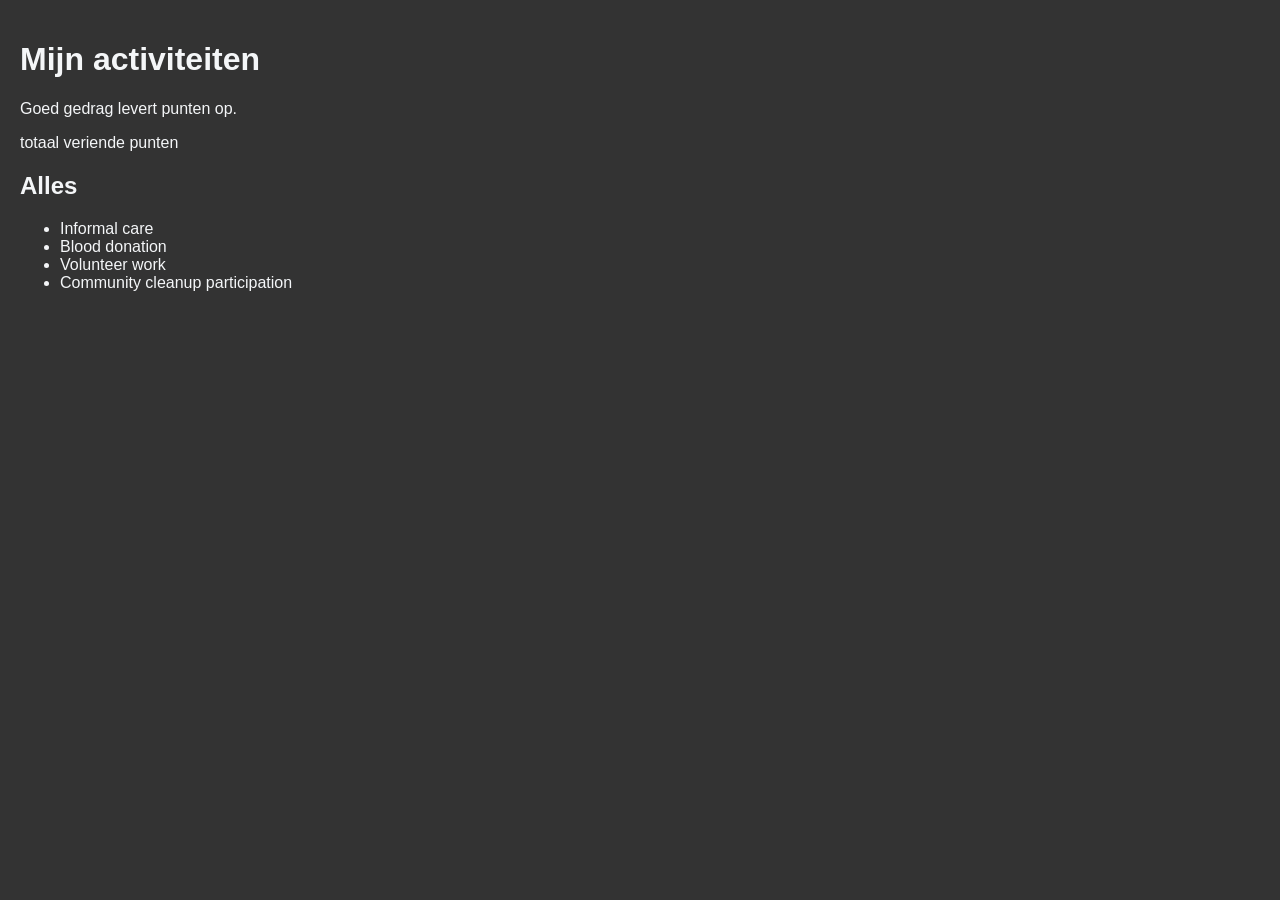
==== frontend/activity.html @ 8822c64b "activity html & css test/online zetten" ====
<!DOCTYPE html>
<html lang="en">

<head>
    <meta charset="UTF-8">
    <title>Activity</title>
    <link rel="stylesheet" href="css/activity.css">
</head>

<body>
<header>
    <h1>Mijn activiteiten</h1>
    <p>Goed gedrag levert punten op.</p>
</header>

<main>
    <section>
        <p>totaal veriende punten</p>
    </section>

    <section>
        <h2>Alles</h2>
    </section>

    <section>
        <ul>
            <li>Informal care</li>
            <li>Blood donation</li>
            <li>Volunteer work</li>
            <li>Community cleanup participation</li>
        </ul>
    </section>
</main>

<footer>

</footer>

</body>

</html>
---- frontend/css/activity.css ----
body {
    box-sizing: border-box;
    font-family: Arial, sans-serif;
    background-color: #333;
    color: #f4f6f8;
    margin: 0;
    padding: 20px;
}
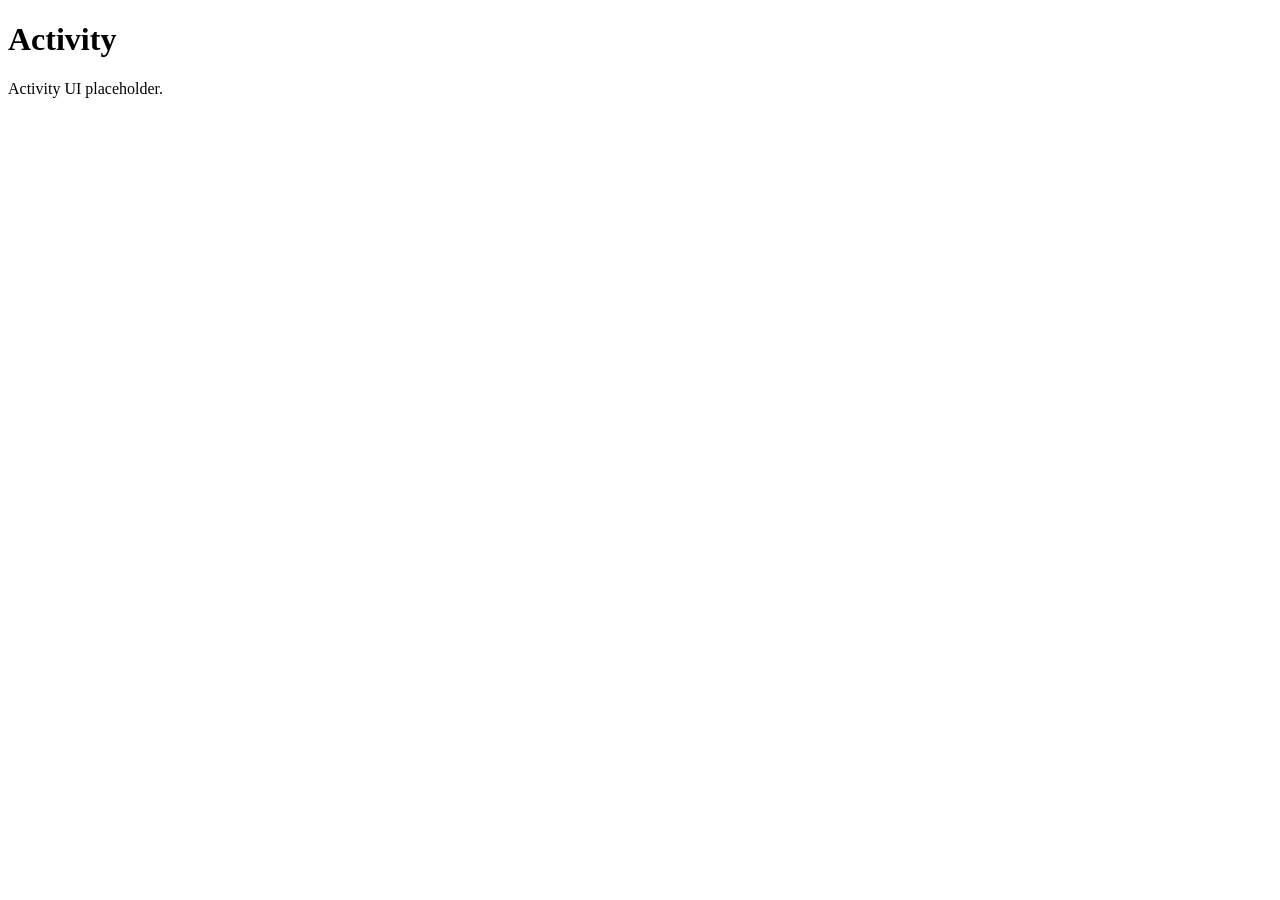
==== commit 2828e4e7: "feat(frontend): add task activity foundation and structure Add the frontend placeholders and client " ====
--- a/frontend/activity.html
+++ b/frontend/activity.html
@@ -1,41 +1,20 @@
-<!DOCTYPE html>
+<!doctype html>
 <html lang="en">
-
 <head>
     <meta charset="UTF-8">
+    <meta name="viewport" content="width=device-width, initial-scale=1">
     <title>Activity</title>
-    <link rel="stylesheet" href="css/activity.css">
 </head>
-
 <body>
-<header>
-    <h1>Mijn activiteiten</h1>
-    <p>Goed gedrag levert punten op.</p>
-</header>
-
-<main>
-    <section>
-        <p>totaal veriende punten</p>
-    </section>
-
-    <section>
-        <h2>Alles</h2>
-    </section>
-
-    <section>
-        <ul>
-            <li>Informal care</li>
-            <li>Blood donation</li>
-            <li>Volunteer work</li>
-            <li>Community cleanup participation</li>
-        </ul>
-    </section>
-</main>
-
-<footer>
-
-</footer>
-
+    <main>
+        <h1>Activity</h1>
+        <p>Activity UI placeholder.</p>
+        <!--
+        TODO [ACTIVITY]: Use activityApi.list() / GET /api/activity for the authenticated active user.
+        Render loading, empty, and error states, the point transaction history, and calculated balance.
+        Balance comes from SUM(point_transactions.amount), not a mutable frontend value.
+        -->
+    </main>
+    <script type="module" src="./js/pages/activity.js"></script>
 </body>
-
-</html>+</html>
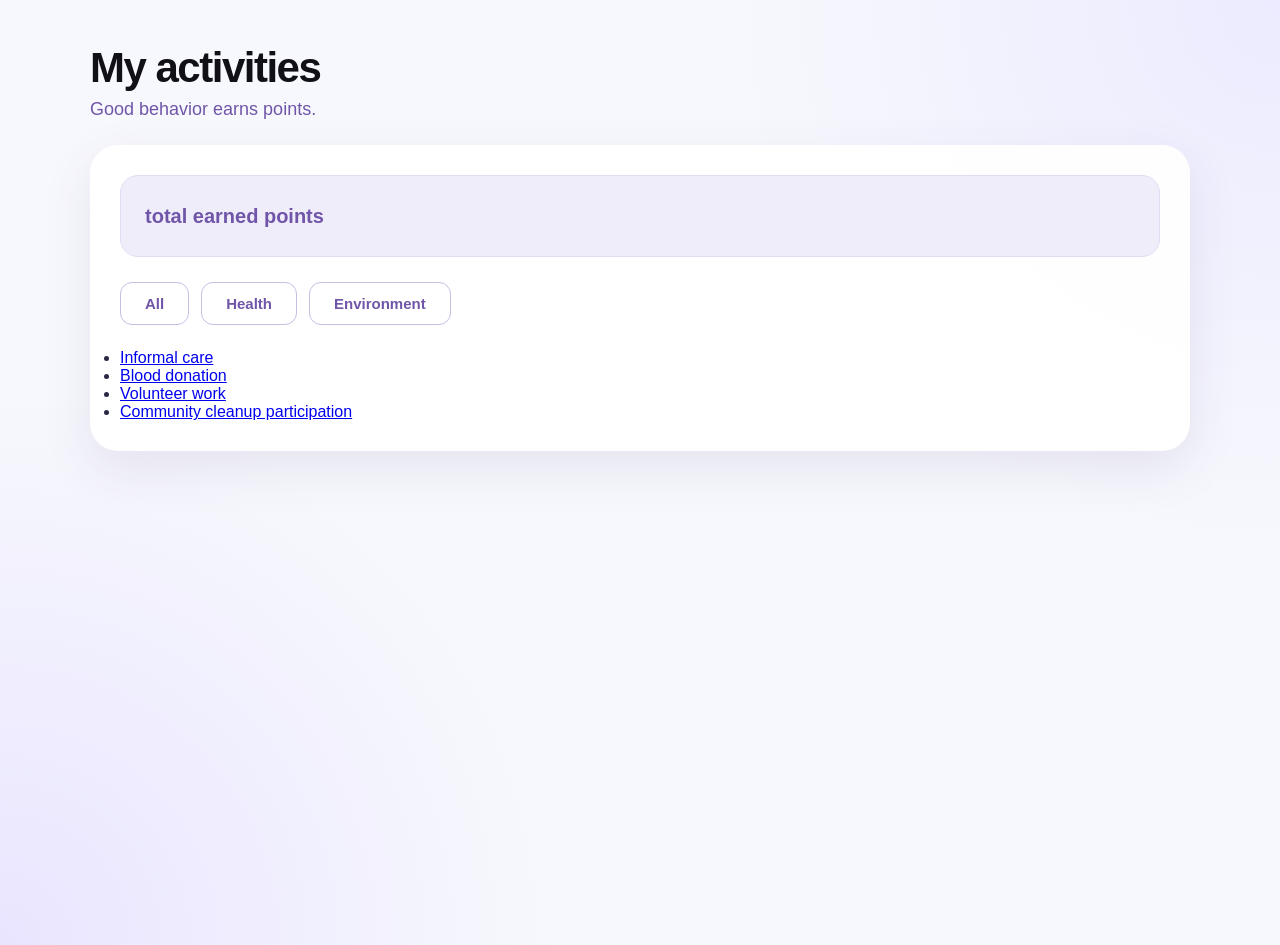
==== commit 5b9e218b: "wat aanpassingen en css bestand erbij gevoegd" ====
--- a/frontend/activity.html
+++ b/frontend/activity.html
@@ -1,20 +1,44 @@
-<!doctype html>
+<!DOCTYPE html>
 <html lang="en">
+
 <head>
     <meta charset="UTF-8">
-    <meta name="viewport" content="width=device-width, initial-scale=1">
     <title>Activity</title>
+    <link rel="stylesheet" href="css/activity.css">
 </head>
+
 <body>
-    <main>
-        <h1>Activity</h1>
-        <p>Activity UI placeholder.</p>
-        <!--
-        TODO [ACTIVITY]: Use activityApi.list() / GET /api/activity for the authenticated active user.
-        Render loading, empty, and error states, the point transaction history, and calculated balance.
-        Balance comes from SUM(point_transactions.amount), not a mutable frontend value.
-        -->
-    </main>
-    <script type="module" src="./js/pages/activity.js"></script>
+<header>
+    <h1>My activities</h1>
+    <p>Good behavior earns points.</p>
+</header>
+
+<main>
+    <section class="points">
+        <p>total earned points</p>
+    </section>
+
+    <section class="categories">
+        <button type="button" class="filter-btn">All</button>
+        <button type="button" class="filter-btn">Health</button>
+        <button type="button" class="filter-btn">Environment</button>
+    </section>
+
+    <section>
+        <ul>
+            <li><a href="detail.html">Informal care</a></li>
+            <li><a href="detail.html">Blood donation</a></li>
+            <li><a href="detail.html">Volunteer work</a></li>
+            <li><a href="detail.html">Community cleanup participation</a></li>
+        </ul>
+    </section>
+
+</main>
+
+<footer>
+
+</footer>
+
 </body>
-</html>
+
+</html>
--- a/frontend/css/activity.css
+++ b/frontend/css/activity.css
@@ -0,0 +1,212 @@
+* {
+    box-sizing: border-box;
+    margin: 0;
+    padding: 0;
+}
+
+:root {
+    --purple: #7055a8;
+    --purple-light: #f0edfb;
+    --purple-border: #c8bde3;
+    --text: #292844;
+    --muted: #77749a;
+    --background: #f7f8fd;
+    --white: #ffffff;
+}
+
+body {
+    min-height: 100vh;
+    font-family: Arial, Helvetica, sans-serif;
+    color: var(--text);
+    background: radial-gradient(circle at 0% 100%, #e9e5ff 0, transparent 35%),
+    radial-gradient(circle at 100% 0%, #ecebff 0, transparent 35%),
+    var(--background);
+}
+
+/* Header */
+
+header {
+    width: min(1100px, calc(100% - 40px));
+    margin: 45px auto 25px;
+}
+
+header h1 {
+    font-size: 42px;
+    line-height: 1.1;
+    font-weight: 800;
+    color: #111018;
+    letter-spacing: -1.5px;
+}
+
+header p {
+    margin-top: 8px;
+    color: var(--purple);
+    font-size: 18px;
+    font-weight: 500;
+}
+
+/* Main card */
+
+main {
+    width: min(1100px, calc(100% - 40px));
+    margin: 0 auto 50px;
+    background: rgba(255, 255, 255, 0.96);
+    border-radius: 28px;
+    padding: 30px;
+    box-shadow: 0 18px 50px rgba(74, 58, 120, 0.10);
+}
+
+/* Points */
+
+.points {
+    display: flex;
+    align-items: center;
+    min-height: 82px;
+    padding: 0 24px;
+    margin-bottom: 25px;
+    border-radius: 18px;
+    background: var(--purple-light);
+    border: 1px solid #e2dcf2;
+}
+
+.points p {
+    color: var(--purple);
+    font-size: 20px;
+    font-weight: 700;
+}
+
+/* Category buttons */
+
+.categories {
+    display: flex;
+    gap: 12px;
+    margin-bottom: 24px;
+    flex-wrap: wrap;
+}
+
+.filter-btn {
+    appearance: none;
+    border: 1.5px solid var(--purple-border);
+    background: var(--white);
+    color: var(--purple);
+    padding: 12px 24px;
+    border-radius: 12px;
+    font-size: 15px;
+    font-weight: 700;
+    cursor: pointer;
+    transition: 0.2s ease;
+}
+
+.filter-btn:hover {
+    background: var(--purple-light);
+    transform: translateY(-1px);
+}
+
+.filter-btn.active {
+    background: var(--purple);
+    border-color: var(--purple);
+    color: white;
+    box-shadow: 0 5px 14px rgba(112, 85, 168, 0.22);
+}
+
+/* Table */
+
+table {
+    width: 100%;
+    border-collapse: separate;
+    border-spacing: 0;
+    overflow: hidden;
+    border: 1px solid #e5e1ef;
+    border-radius: 18px;
+    background: white;
+}
+
+thead th {
+    padding: 18px 20px;
+    text-align: left;
+    background: #f4f1fb;
+    color: var(--purple);
+    font-size: 14px;
+    text-transform: uppercase;
+    letter-spacing: 0.5px;
+}
+
+tbody td {
+    padding: 18px 20px;
+    border-top: 1px solid #eeeaf5;
+    font-size: 16px;
+}
+
+tbody tr {
+    transition: background 0.2s ease;
+}
+
+tbody tr:hover {
+    background: #faf8ff;
+}
+
+tbody td:first-child {
+    width: 80px;
+    color: var(--muted);
+    font-weight: 600;
+}
+
+tbody td:last-child {
+    color: var(--purple);
+    font-weight: 800;
+}
+
+/* Rounded table corners */
+
+thead th:first-child {
+    border-top-left-radius: 18px;
+}
+
+thead th:last-child {
+    border-top-right-radius: 18px;
+}
+
+/* Responsive */
+
+@media (max-width: 700px) {
+    header {
+        margin-top: 25px;
+    }
+
+    header h1 {
+        font-size: 32px;
+    }
+
+    main {
+        width: calc(100% - 24px);
+        padding: 18px;
+        border-radius: 22px;
+    }
+
+    .points {
+        padding: 18px;
+    }
+
+    .points p {
+        font-size: 17px;
+    }
+
+    .categories {
+        gap: 8px;
+    }
+
+    .filter-btn {
+        padding: 10px 16px;
+    }
+
+    table {
+        display: block;
+        overflow-x: auto;
+        white-space: nowrap;
+    }
+
+    thead th,
+    tbody td {
+        padding: 14px 16px;
+    }
+}
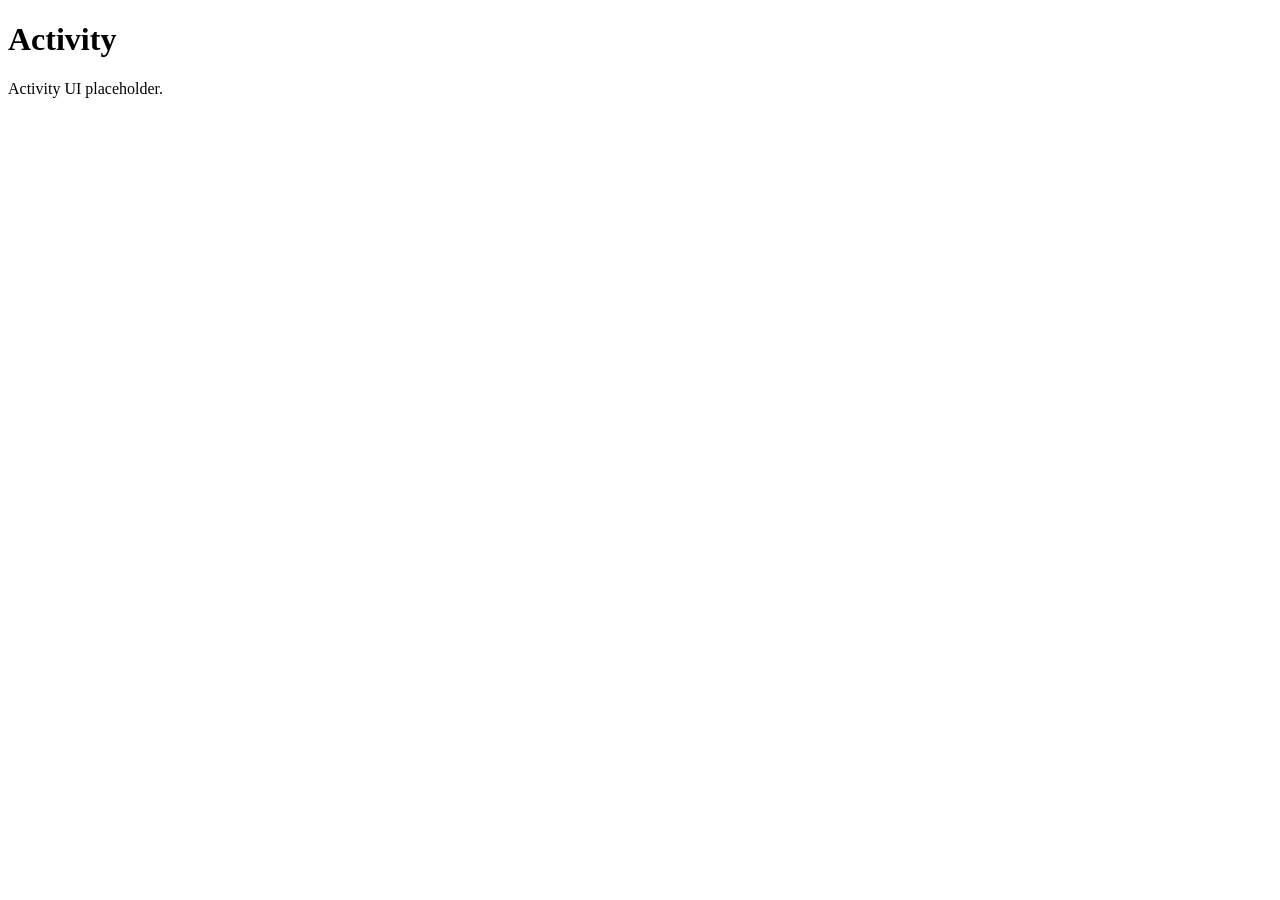
==== commit 5f6c67d5: "hopefully finished the store page, just needs to be merged into everything" ====
--- a/frontend/activity.html
+++ b/frontend/activity.html
@@ -1,44 +1,20 @@
-<!DOCTYPE html>
+<!doctype html>
 <html lang="en">
-
 <head>
     <meta charset="UTF-8">
+    <meta name="viewport" content="width=device-width, initial-scale=1">
     <title>Activity</title>
-    <link rel="stylesheet" href="css/activity.css">
 </head>
-
 <body>
-<header>
-    <h1>My activities</h1>
-    <p>Good behavior earns points.</p>
-</header>
-
-<main>
-    <section class="points">
-        <p>total earned points</p>
-    </section>
-
-    <section class="categories">
-        <button type="button" class="filter-btn">All</button>
-        <button type="button" class="filter-btn">Health</button>
-        <button type="button" class="filter-btn">Environment</button>
-    </section>
-
-    <section>
-        <ul>
-            <li><a href="detail.html">Informal care</a></li>
-            <li><a href="detail.html">Blood donation</a></li>
-            <li><a href="detail.html">Volunteer work</a></li>
-            <li><a href="detail.html">Community cleanup participation</a></li>
-        </ul>
-    </section>
-
-</main>
-
-<footer>
-
-</footer>
-
+    <main>
+        <h1>Activity</h1>
+        <p>Activity UI placeholder.</p>
+        <!--
+        TODO [ACTIVITY]: Use activityApi.list() / GET /api/activity for the authenticated active user.
+        Render loading, empty, and error states, the point transaction history, and calculated balance.
+        Balance comes from SUM(point_transactions.amount), not a mutable frontend value.
+        -->
+    </main>
+    <script type="module" src="./js/pages/activity.js"></script>
 </body>
-
-</html>+</html>
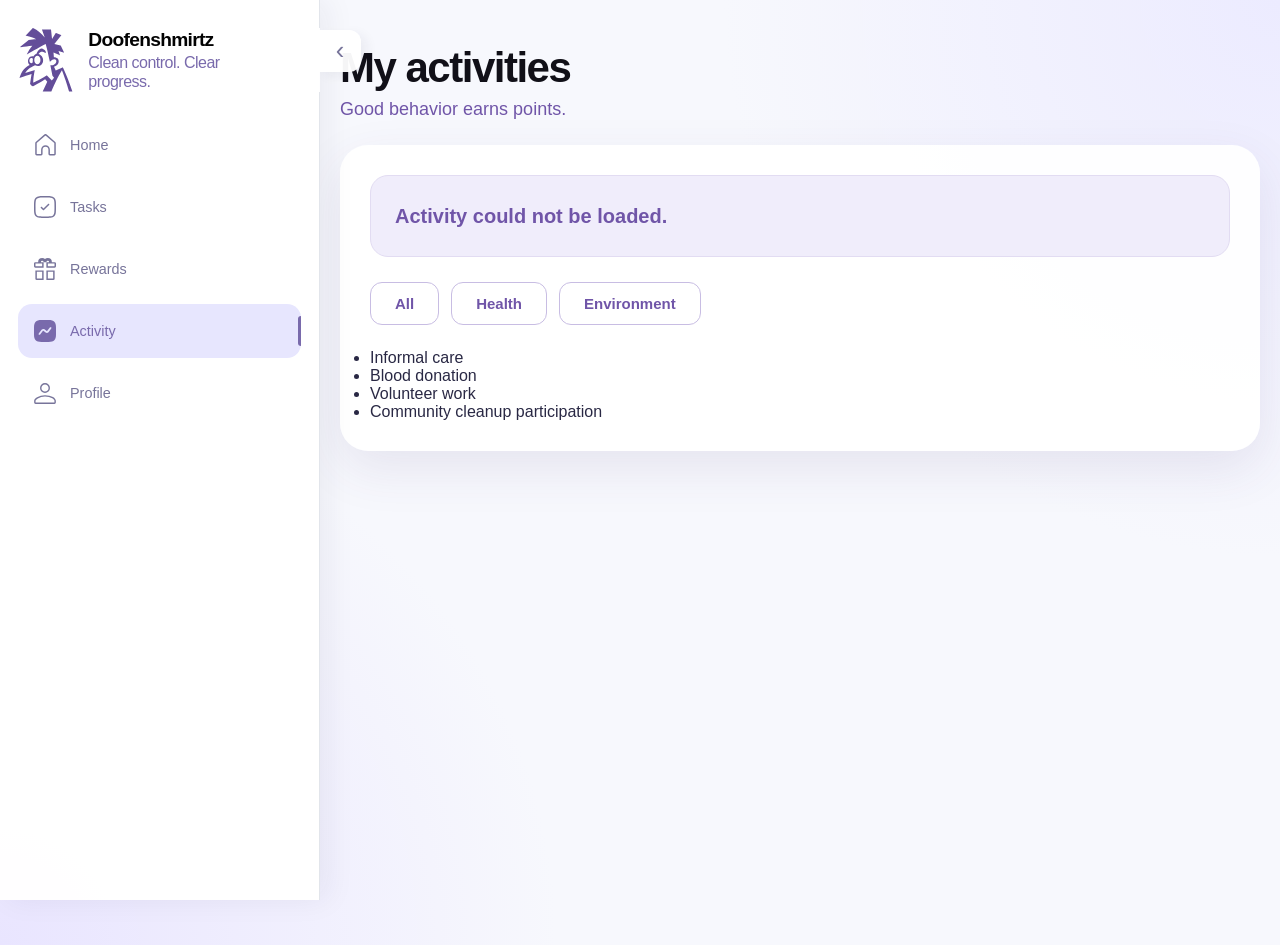
==== commit 91c36222: "feat: integrate task lifecycle and verification flows - integrate task creation, moderation and comp" ====
--- a/frontend/activity.html
+++ b/frontend/activity.html
@@ -1,20 +1,86 @@
-<!doctype html>
+<!--
+    --- Team integration: Activity ---
+    Original feature author: Efe
+    Source branch: feat-activity
+    Original implementation preserved.
+    Integration by Toon van Berkel: connected Activity to the current application structure.
+-->
+<!DOCTYPE html>
 <html lang="en">
+
 <head>
     <meta charset="UTF-8">
-    <meta name="viewport" content="width=device-width, initial-scale=1">
+    <meta name="viewport" content="width=device-width, initial-scale=1.0">
     <title>Activity</title>
+    <link rel="stylesheet" href="./css/base/common.css">
+    <link rel="stylesheet" href="./css/base/colors.css">
+    <link rel="stylesheet" href="./css/base/font.css">
+    <link rel="stylesheet" href="./css/base/icon.css">
+    <link rel="stylesheet" href="./css/base/brand.css">
+    <link rel="stylesheet" href="./css/components/nav.css">
+    <link rel="stylesheet" href="css/activity.css">
 </head>
-<body>
-    <main>
-        <h1>Activity</h1>
-        <p>Activity UI placeholder.</p>
-        <!--
-        TODO [ACTIVITY]: Use activityApi.list() / GET /api/activity for the authenticated active user.
+
+<body class="is-loading">
+<div class="page-loader" role="status" aria-label="Page loading">
+    <img class="page-loader__logo" src="./assets/favicon.svg" alt="">
+</div>
+<a href="./index.html" class="brand">
+    <img class="brand-icon" src="./assets/favicon.svg" alt="">
+    <span class="brand__title-container">
+        <span class="brand__title-bold">Doofenshmirtz</span>
+        <span class="brand__title-description">Clean control. Clear progress.</span>
+    </span>
+</a>
+<header>
+    <h1>My activities</h1>
+    <p>Good behavior earns points.</p>
+</header>
+
+<main>
+    <section class="points">
+        <p>total earned points</p>
+    </section>
+
+    <section class="categories">
+        <button type="button" class="filter-btn">All</button>
+        <button type="button" class="filter-btn">Health</button>
+        <button type="button" class="filter-btn">Environment</button>
+    </section>
+
+    <section>
+        <ul>
+            <li>Informal care</li>
+            <li>Blood donation</li>
+            <li>Volunteer work</li>
+            <li>Community cleanup participation</li>
+        </ul>
+    </section>
+
+    <!--
+        Development specification preserved:
+        Activity is loaded from the authenticated user's point transaction ledger.
         Render loading, empty, and error states, the point transaction history, and calculated balance.
         Balance comes from SUM(point_transactions.amount), not a mutable frontend value.
-        -->
-    </main>
-    <script type="module" src="./js/pages/activity.js"></script>
+    -->
+</main>
+
+<footer>
+
+</footer>
+
+<nav>
+    <a href="./index.html"><span class="icon icon-home"></span>Home</a>
+    <a href="./tasks.html"><span class="icon icon-tasks"></span>Tasks</a>
+    <a href="./store.html"><span class="icon icon-present"></span>Rewards</a>
+    <a href="./activity.html" aria-current="page"><span class="icon icon-activity-bg current"></span>Activity</a>
+    <a href="./profile.html"><span class="icon icon-profile"></span>Profile</a>
+</nav>
+
+<script type="module" src="./js/components/loader.js"></script>
+<script type="module" src="./js/components/nav.js"></script>
+<script type="module" src="./js/pages/activity.js"></script>
+
 </body>
+
 </html>
--- a/frontend/css/base/common.css
+++ b/frontend/css/base/common.css
@@ -0,0 +1,63 @@
+* {
+    box-sizing: border-box;
+    padding: 0;
+    margin: 0;
+}
+
+body {
+    min-height: 100svh;
+    overflow-x: hidden;
+    overflow-y: auto;
+    background-color: var(--color-surface);
+    color: var(--color-text-primary);
+}
+
+body.is-loading {
+    overflow: hidden;
+}
+
+.page-loader {
+    position: fixed;
+    z-index: 1000;
+    inset: 0;
+    display: grid;
+    place-items: center;
+    background: var(--color-surface);
+    opacity: 1;
+    visibility: visible;
+    transition: opacity 420ms ease, visibility 420ms ease;
+}
+
+.page-loader__logo {
+    width: clamp(96px, 14vw, 150px);
+    height: auto;
+    animation: loaderPulse 1.25s ease-in-out infinite;
+}
+
+.page-loader.is-hidden {
+    opacity: 0;
+    visibility: hidden;
+    pointer-events: none;
+}
+
+@keyframes loaderPulse {
+    0%, 100% {
+        opacity: 0.58;
+        transform: scale(0.94);
+    }
+
+    50% {
+        opacity: 1;
+        transform: scale(1);
+    }
+}
+
+@media (prefers-reduced-motion: reduce) {
+    .page-loader__logo {
+        animation: none;
+    }
+
+    .page-loader {
+        transition-duration: 1ms;
+    }
+}
--- a/frontend/css/base/colors.css
+++ b/frontend/css/base/colors.css
@@ -0,0 +1,21 @@
+:root {
+    --sidebar-width: clamp(280px, 24vw, 400px);
+    --sidebar-collapsed-width: 76px;
+    --color-brand-primary: #796AAC;
+    --color-brand-dark: #634D99;
+    --color-brand-light: #E7E6FE;
+    --color-accent-mint: #82F5C6;
+    --color-text-primary: #030303;
+    --color-text-secondary: #50525B;
+    --color-text-muted: #77749A;
+    --color-text-purple: #272844;
+    --color-background: #F8FAFF;
+    --color-surface: #FFFFFF;
+    --color-border: #E2E5EB;
+    --color-border-purple: #B9B2D8;
+    --color-error: #9C0006;
+    --color-error-light: #FFC7CE;
+    --color-error-surface: #FFF4F5;
+    --color-disabled-background: #D9D6E6;
+    --color-disabled-text: #6C6590;
+}
--- a/frontend/css/base/font.css
+++ b/frontend/css/base/font.css
@@ -0,0 +1,17 @@
+@import url('https://fonts.googleapis.com/css2?family=Inter:opsz,wght@14..32,100..900&display=swap');
+
+:root {
+  --font-thin: 100;
+  --font-light: 300;
+  --font-regular: 400;
+  --font-medium: 500;
+  --font-semibold: 600;
+  --font-bold: 700;
+  --font-black: 900;
+}
+
+body {
+  font-family: "Inter", sans-serif;
+  font-optical-sizing: auto;
+  font-weight: var(--font-regular);
+}
--- a/frontend/css/base/icon.css
+++ b/frontend/css/base/icon.css
@@ -0,0 +1,126 @@
+.icon {
+    display: inline-block;
+    flex-shrink: 0;
+
+    background-color: currentColor;
+
+    mask-size: contain;
+    mask-position: center;
+    mask-repeat: no-repeat;
+
+    -webkit-mask-size: contain;
+    -webkit-mask-position: center;
+    -webkit-mask-repeat: no-repeat;
+}
+.icon-home {
+    mask-image: url('../../assets/icons/home.svg');
+    -webkit-mask-image: url('../../assets/icons/home.svg');
+}
+.icon-home-bg {
+    mask-image: url('../../assets/icons/home-bg.svg');
+    -webkit-mask-image: url('../../assets/icons/home-bg.svg');
+}
+
+.icon-tasks {
+    mask-image: url('../../assets/icons/tasks.svg');
+    -webkit-mask-image: url('../../assets/icons/tasks.svg');
+}
+
+.icon-tasks-bg {
+    mask-image: url('../../assets/icons/tasks-bg.svg');
+    -webkit-mask-image: url('../../assets/icons/tasks-bg.svg');
+}
+
+.icon-present {
+    mask-image: url('../../assets/icons/present.svg');
+    -webkit-mask-image: url('../../assets/icons/present.svg');
+}
+
+.icon-present-bg {
+    mask-image: url('../../assets/icons/present-bg.svg');
+    -webkit-mask-image: url('../../assets/icons/present-bg.svg');
+}
+
+.icon-activity {
+    mask-image: url('../../assets/icons/activity.svg');
+    -webkit-mask-image: url('../../assets/icons/activity.svg');
+}
+
+.icon-activity-bg {
+    mask-image: url('../../assets/icons/activity-bg.svg');
+    -webkit-mask-image: url('../../assets/icons/activity-bg.svg');
+}
+
+.icon-profile-thick {
+    mask-image: url('../../assets/icons/profile-thick.svg');
+    -webkit-mask-image: url('../../assets/icons/profile-thick.svg');
+}
+
+.icon-profile {
+    mask-image: url('../../assets/icons/profile.svg');
+    -webkit-mask-image: url('../../assets/icons/profile.svg');
+}
+
+.icon-profile-bg {
+    mask-image: url('../../assets/icons/profile-bg.svg');
+    -webkit-mask-image: url('../../assets/icons/profile-bg.svg');
+}
+
+.icon-mail {
+    mask-image: url('../../assets/icons/mail.svg');
+    -webkit-mask-image: url('../../assets/icons/mail.svg');
+}
+
+.icon-eye-hidden {
+    mask-image: url('../../assets/icons/eye-hidden.svg');
+    -webkit-mask-image: url('../../assets/icons/eye-hidden.svg');
+}
+
+.icon-eye-show {
+    mask-image: url('../../assets/icons/eye-show.svg');
+    -webkit-mask-image: url('../../assets/icons/eye-show.svg');
+}
+
+.icon-google {
+    width: 22px;
+    height: 22px;
+    background-color: transparent;
+    background-image: url('../../assets/logos/google.svg');
+    background-position: center;
+    background-repeat: no-repeat;
+    background-size: contain;
+    mask-image: none;
+    -webkit-mask-image: none;
+}
+
+.icon-microsoft {
+    width: 22px;
+    height: 22px;
+    background-color: transparent;
+    background-image: url('../../assets/logos/microsoft.svg');
+    background-position: center;
+    background-repeat: no-repeat;
+    background-size: contain;
+    mask-image: none;
+    -webkit-mask-image: none;
+}
+
+.icon-exclamation {
+    mask-image: url('../../assets/icons/exclamation.svg');
+    -webkit-mask-image: url('../../assets/icons/exclamation.svg');
+}
+
+.icon-check {
+    mask-image: url('../../assets/icons/check.svg');
+    -webkit-mask-image: url('../../assets/icons/check.svg');
+}
+
+.icon-time {
+    mask-image: url('../../assets/icons/time.svg');
+    -webkit-mask-image: url('../../assets/icons/time.svg');
+}
+
+.icon-link-break {
+    mask-image: url('../../assets/icons/link-break.svg');
+    -webkit-mask-image: url('../../assets/icons/link-break.svg');
+}
--- a/frontend/css/base/brand.css
+++ b/frontend/css/base/brand.css
@@ -0,0 +1,42 @@
+.brand {
+    width: 100%;
+    padding-bottom: 5px;
+
+    align-items: center;
+    justify-content: center;
+    display: flex;
+    gap: 14px;
+
+    text-decoration: none;
+    color: var(--color-text-primary);
+}
+
+.brand-icon {
+    width: 64px;
+    height: 64px;
+}
+
+.brand__title-container {
+    margin: 0;
+
+    display: flex;
+    flex-direction: column;
+
+    line-height: 1.15;
+}
+
+.brand__title-bold {
+    font-size: 1.2rem;
+    font-weight: var(--font-bold);
+    letter-spacing: -0.7px;
+}
+
+.brand__title-description {
+    margin-top: 3px;
+
+    font-size: 1rem;
+    font-weight: var(--font-regular);
+    letter-spacing: -0.5px;
+
+    color: var(--color-brand-primary);
+}
--- a/frontend/css/components/nav.css
+++ b/frontend/css/components/nav.css
@@ -0,0 +1,259 @@
+nav {
+    width: 100%;
+    height: 78px;
+    padding: 
+        8px 
+        max(10px, env(safe-area-inset-right)) 
+        max(8px, env(safe-area-inset-bottom)) 
+        max(10px, env(safe-area-inset-left));
+    position: fixed;
+    z-index: 100;
+    left: 0;
+    bottom: 0;
+    display: flex;
+    align-items: center;
+    justify-content: space-around;
+    border-top: 1px solid var(--color-border);
+    background-color: rgba(255, 255, 255, 0.96);
+    box-shadow: 0 -8px 24px rgba(39, 40, 68, 0.06);
+    backdrop-filter: blur(14px);
+    z-index: 3;
+}
+nav > a {
+    position: relative;
+    min-width: 58px;
+    min-height: 58px;
+    padding: 8px 10px;
+    display: flex;
+    flex: 1;
+    flex-direction: column;
+    align-items: center;
+    justify-content: center;
+    gap: 5px;
+    text-decoration: none;
+    font-size: 0.7rem;
+    font-weight: var(--font-medium);
+    color: var(--color-text-muted);
+    border-radius: 14px;
+    transition: color 180ms ease, background-color 180ms ease, transform 180ms ease;
+}
+nav > a > .icon {
+    width: 26px;
+    height: 26px;
+    background-color: currentColor;
+    transition: transform 180ms ease;
+}
+
+nav > a:hover {
+    color: var(--color-brand-dark);
+    background-color: var(--color-brand-light);
+    transform: translateY(-2px);
+}
+
+nav > a:hover > .icon {
+    transform: scale(1.08);
+}
+
+nav > a:has(> .current) {
+    color: var(--color-brand-primary);
+    background-color: var(--color-brand-light);
+}
+
+nav > a:has(> .current)::after {
+    content: '';
+    position: absolute;
+    background-color: var(--color-brand-primary);
+}
+
+.sidebar-toggle {
+    display: none;
+}
+
+@media (min-width: 900px) {
+    body:not(.auth-page),
+    body.auth-page {
+        padding-left: var(--sidebar-width);
+        transition: padding-left 240ms cubic-bezier(0.22, 1, 0.36, 1);
+    }
+
+    body:not(.auth-page) > .brand,
+    body.auth-page > .auth-card > .brand {
+        position: fixed;
+        z-index: 13;
+        top: 28px;
+        left: 0;
+        width: var(--sidebar-width);
+        background-color: rgba(255, 255, 255, 0.96);
+        padding: 0 58px 0 18px;
+        justify-content: flex-start;
+    }
+
+    nav {
+        top: 0;
+        bottom: auto;
+        left: 0;
+        width: var(--sidebar-width);
+        height: 100svh;
+        padding: 118px 18px 24px;
+        flex-direction: column;
+        justify-content: flex-start;
+        align-items: stretch;
+        gap: 8px;
+        border-top: 0;
+        border-right: 1px solid var(--color-border);
+        background: rgba(255, 255, 255, 0.96);
+        backdrop-filter: none;
+        box-shadow: 8px 0 28px rgba(39, 40, 68, 0.06);
+        z-index: 12;
+        transition: width 240ms cubic-bezier(0.22, 1, 0.36, 1);
+    }
+
+    nav > a {
+        flex: 0 0 auto;
+        min-width: 0;
+        min-height: 54px;
+        padding: 12px 16px;
+        flex-direction: row;
+        justify-content: flex-start;
+        gap: 14px;
+        font-size: 0.9rem;
+        border-radius: 14px;
+    }
+
+    nav > a > .icon {
+        width: 22px;
+        height: 22px;
+    }
+
+    nav > a:has(> .current)::after {
+        top: 12px;
+        right: 0;
+        bottom: 12px;
+        width: 3px;
+        border-radius: 3px 0 0 3px;
+    }
+
+    body.sidebar-collapsed nav {
+        width: var(--sidebar-width);
+        padding-right: 10px;
+        padding-left: 10px;
+    }
+
+    body.sidebar-collapsed nav > a {
+        justify-content: center;
+        padding-right: 10px;
+        padding-left: 10px;
+    }
+
+    body.sidebar-collapsed nav > a {
+        font-size: 0;
+    }
+
+    .sidebar-toggle,
+    .sidebar-resize {
+        position: absolute;
+        border: 0;
+        background: transparent;
+    }
+
+    .sidebar-toggle {
+        display: inline-flex;
+        align-items: center;
+        justify-content: center;
+        top: 30px;
+        left: 100%;
+        width: 42px;
+        height: 42px;
+        border: 0;
+        border-radius: 0 12px 12px 0;
+        color: var(--color-text-muted);
+        cursor: pointer;
+        font-size: 1.6rem;
+        line-height: 1;
+        z-index: 2;
+        background-color: rgba(255, 255, 255, 0.96);
+        box-shadow: 6px 4px 12px rgba(39, 40, 68, 0.06);
+        transform: none;
+        transition: color 180ms ease, background-color 180ms ease;
+    }
+
+    .sidebar-toggle span {
+        display: inline-block;
+        transition: transform 240ms cubic-bezier(0.22, 1, 0.36, 1);
+    }
+
+    .sidebar-toggle:hover,
+    .sidebar-toggle:focus-visible {
+        background-color: var(--color-brand-light);
+        color: var(--color-brand-dark);
+        outline: none;
+    }
+
+    .sidebar-resize {
+        top: 0;
+        right: -5px;
+        width: 10px;
+        height: 100%;
+        cursor: ew-resize;
+        touch-action: none;
+    }
+
+    .sidebar-resize::after {
+        content: '';
+        position: absolute;
+        top: 50%;
+        left: 3px;
+        width: 3px;
+        height: 42px;
+        border-radius: 4px;
+        background: var(--color-border-purple);
+        opacity: 0;
+        transform: translateY(-50%);
+        transition: opacity 180ms ease;
+    }
+
+    .sidebar-resize:hover::after,
+    .sidebar-resizing .sidebar-resize::after {
+        opacity: 1;
+    }
+
+    body.sidebar-resizing,
+    body.sidebar-resizing * {
+        cursor: ew-resize !important;
+        user-select: none !important;
+    }
+
+    body.sidebar-collapsed .sidebar-toggle {
+        left: 100%;
+    }
+
+    body.sidebar-collapsed .sidebar-toggle span {
+        transform: rotate(180deg);
+    }
+
+    body.sidebar-collapsed .sidebar-resize {
+        display: none;
+    }
+
+    body.sidebar-collapsed .brand__title-container {
+        display: none;
+    }
+
+    body.sidebar-collapsed .brand-icon {
+        width: 48px;
+        height: 48px;
+    }
+
+    body.sidebar-collapsed > .brand,
+    body.auth-page.sidebar-collapsed > .auth-card > .brand {
+        width: var(--sidebar-width);
+        padding-right: 10px;
+        padding-left: 10px;
+    }
+
+    body:not(.sidebar-collapsed) > .brand .brand__title-container,
+    body.auth-page:not(.sidebar-collapsed) > .auth-card > .brand .brand__title-container {
+        min-width: 0;
+        overflow-wrap: anywhere;
+    }
+}
--- a/frontend/css/activity.css
+++ b/frontend/css/activity.css
@@ -0,0 +1,219 @@
+/*
+ * Activity feature styling
+ * Original feature author: Efe
+ * Source branch: feat-activity
+ * Integrated into current application by Toon van Berkel
+ */
+
+* {
+    box-sizing: border-box;
+    margin: 0;
+    padding: 0;
+}
+
+:root {
+    --purple: #7055a8;
+    --purple-light: #f0edfb;
+    --purple-border: #c8bde3;
+    --text: #292844;
+    --muted: #77749a;
+    --background: #f7f8fd;
+    --white: #ffffff;
+}
+
+body {
+    min-height: 100vh;
+    font-family: Arial, Helvetica, sans-serif;
+    color: var(--text);
+    background: radial-gradient(circle at 0% 100%, #e9e5ff 0, transparent 35%),
+    radial-gradient(circle at 100% 0%, #ecebff 0, transparent 35%),
+    var(--background);
+}
+
+/* Header */
+
+header {
+    width: min(1100px, calc(100% - 40px));
+    margin: 45px auto 25px;
+}
+
+header h1 {
+    font-size: 42px;
+    line-height: 1.1;
+    font-weight: 800;
+    color: #111018;
+    letter-spacing: -1.5px;
+}
+
+header p {
+    margin-top: 8px;
+    color: var(--purple);
+    font-size: 18px;
+    font-weight: 500;
+}
+
+/* Main card */
+
+main {
+    width: min(1100px, calc(100% - 40px));
+    margin: 0 auto 50px;
+    background: rgba(255, 255, 255, 0.96);
+    border-radius: 28px;
+    padding: 30px;
+    box-shadow: 0 18px 50px rgba(74, 58, 120, 0.10);
+}
+
+/* Points */
+
+.points {
+    display: flex;
+    align-items: center;
+    min-height: 82px;
+    padding: 0 24px;
+    margin-bottom: 25px;
+    border-radius: 18px;
+    background: var(--purple-light);
+    border: 1px solid #e2dcf2;
+}
+
+.points p {
+    color: var(--purple);
+    font-size: 20px;
+    font-weight: 700;
+}
+
+/* Category buttons */
+
+.categories {
+    display: flex;
+    gap: 12px;
+    margin-bottom: 24px;
+    flex-wrap: wrap;
+}
+
+.filter-btn {
+    appearance: none;
+    border: 1.5px solid var(--purple-border);
+    background: var(--white);
+    color: var(--purple);
+    padding: 12px 24px;
+    border-radius: 12px;
+    font-size: 15px;
+    font-weight: 700;
+    cursor: pointer;
+    transition: 0.2s ease;
+}
+
+.filter-btn:hover {
+    background: var(--purple-light);
+    transform: translateY(-1px);
+}
+
+.filter-btn.active {
+    background: var(--purple);
+    border-color: var(--purple);
+    color: white;
+    box-shadow: 0 5px 14px rgba(112, 85, 168, 0.22);
+}
+
+/* Table */
+
+table {
+    width: 100%;
+    border-collapse: separate;
+    border-spacing: 0;
+    overflow: hidden;
+    border: 1px solid #e5e1ef;
+    border-radius: 18px;
+    background: white;
+}
+
+thead th {
+    padding: 18px 20px;
+    text-align: left;
+    background: #f4f1fb;
+    color: var(--purple);
+    font-size: 14px;
+    text-transform: uppercase;
+    letter-spacing: 0.5px;
+}
+
+tbody td {
+    padding: 18px 20px;
+    border-top: 1px solid #eeeaf5;
+    font-size: 16px;
+}
+
+tbody tr {
+    transition: background 0.2s ease;
+}
+
+tbody tr:hover {
+    background: #faf8ff;
+}
+
+tbody td:first-child {
+    width: 80px;
+    color: var(--muted);
+    font-weight: 600;
+}
+
+tbody td:last-child {
+    color: var(--purple);
+    font-weight: 800;
+}
+
+/* Rounded table corners */
+
+thead th:first-child {
+    border-top-left-radius: 18px;
+}
+
+thead th:last-child {
+    border-top-right-radius: 18px;
+}
+
+/* Responsive */
+
+@media (max-width: 700px) {
+    header {
+        margin-top: 25px;
+    }
+
+    header h1 {
+        font-size: 32px;
+    }
+
+    main {
+        width: calc(100% - 24px);
+        padding: 18px;
+        border-radius: 22px;
+    }
+
+    .points {
+        padding: 18px;
+    }
+
+    .points p {
+        font-size: 17px;
+    }
+
+    .categories {
+        gap: 8px;
+    }
+
+    .filter-btn {
+        padding: 10px 16px;
+    }
+
+    table {
+        display: block;
+        overflow-x: auto;
+        white-space: nowrap;
+    }
+
+    thead th,
+    tbody td {
+        padding: 14px 16px;
+    }
+}
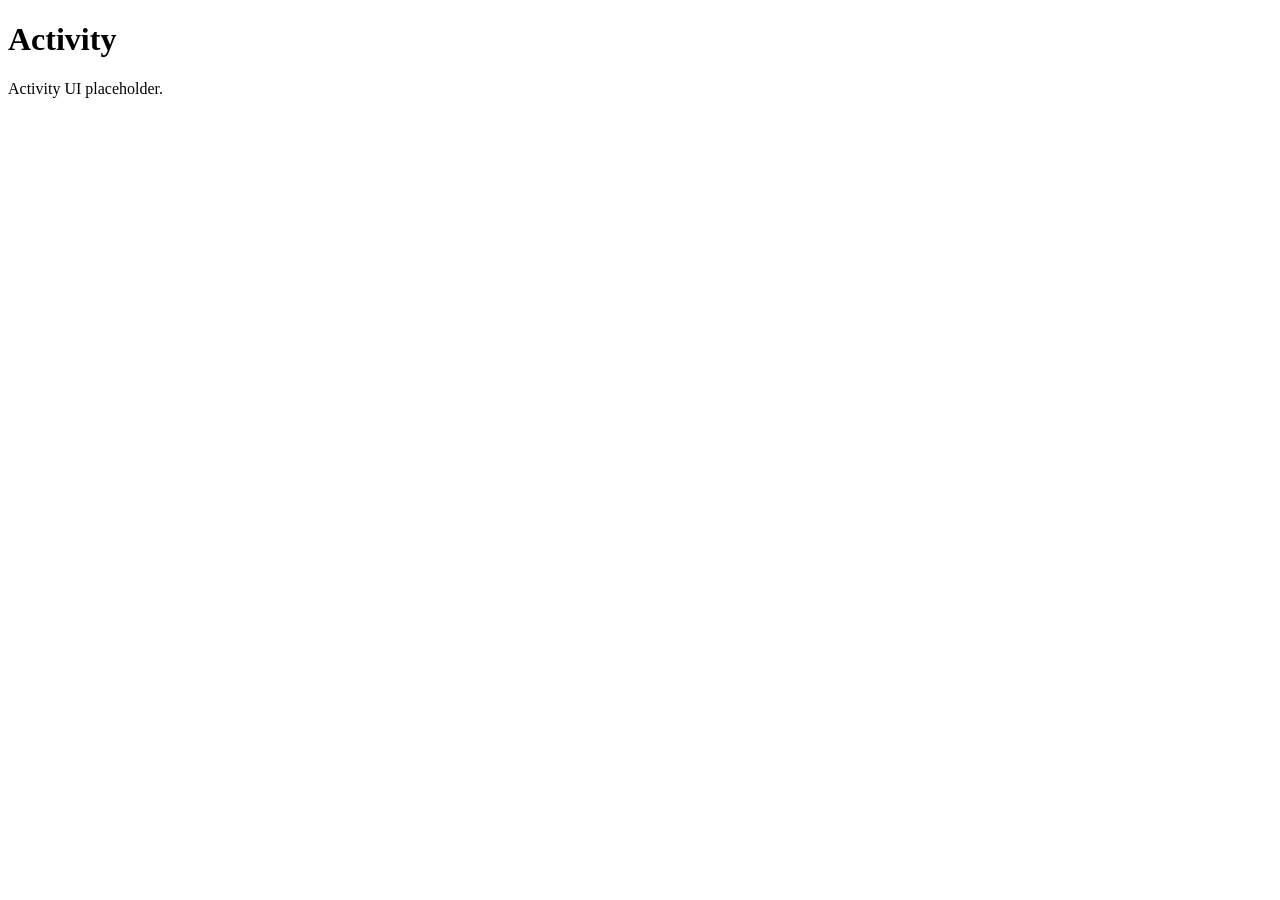
==== commit 0627e84b: "i guess thats what i had left of the homepage" ====
--- a/frontend/activity.html
+++ b/frontend/activity.html
@@ -1,86 +1,20 @@
-<!--
-    --- Team integration: Activity ---
-    Original feature author: Efe
-    Source branch: feat-activity
-    Original implementation preserved.
-    Integration by Toon van Berkel: connected Activity to the current application structure.
--->
-<!DOCTYPE html>
+<!doctype html>
 <html lang="en">
-
 <head>
     <meta charset="UTF-8">
-    <meta name="viewport" content="width=device-width, initial-scale=1.0">
+    <meta name="viewport" content="width=device-width, initial-scale=1">
     <title>Activity</title>
-    <link rel="stylesheet" href="./css/base/common.css">
-    <link rel="stylesheet" href="./css/base/colors.css">
-    <link rel="stylesheet" href="./css/base/font.css">
-    <link rel="stylesheet" href="./css/base/icon.css">
-    <link rel="stylesheet" href="./css/base/brand.css">
-    <link rel="stylesheet" href="./css/components/nav.css">
-    <link rel="stylesheet" href="css/activity.css">
 </head>
-
-<body class="is-loading">
-<div class="page-loader" role="status" aria-label="Page loading">
-    <img class="page-loader__logo" src="./assets/favicon.svg" alt="">
-</div>
-<a href="./index.html" class="brand">
-    <img class="brand-icon" src="./assets/favicon.svg" alt="">
-    <span class="brand__title-container">
-        <span class="brand__title-bold">Doofenshmirtz</span>
-        <span class="brand__title-description">Clean control. Clear progress.</span>
-    </span>
-</a>
-<header>
-    <h1>My activities</h1>
-    <p>Good behavior earns points.</p>
-</header>
-
-<main>
-    <section class="points">
-        <p>total earned points</p>
-    </section>
-
-    <section class="categories">
-        <button type="button" class="filter-btn">All</button>
-        <button type="button" class="filter-btn">Health</button>
-        <button type="button" class="filter-btn">Environment</button>
-    </section>
-
-    <section>
-        <ul>
-            <li>Informal care</li>
-            <li>Blood donation</li>
-            <li>Volunteer work</li>
-            <li>Community cleanup participation</li>
-        </ul>
-    </section>
-
-    <!--
-        Development specification preserved:
-        Activity is loaded from the authenticated user's point transaction ledger.
+<body>
+    <main>
+        <h1>Activity</h1>
+        <p>Activity UI placeholder.</p>
+        <!--
+        TODO [ACTIVITY]: Use activityApi.list() / GET /api/activity for the authenticated active user.
         Render loading, empty, and error states, the point transaction history, and calculated balance.
         Balance comes from SUM(point_transactions.amount), not a mutable frontend value.
-    -->
-</main>
-
-<footer>
-
-</footer>
-
-<nav>
-    <a href="./index.html"><span class="icon icon-home"></span>Home</a>
-    <a href="./tasks.html"><span class="icon icon-tasks"></span>Tasks</a>
-    <a href="./store.html"><span class="icon icon-present"></span>Rewards</a>
-    <a href="./activity.html" aria-current="page"><span class="icon icon-activity-bg current"></span>Activity</a>
-    <a href="./profile.html"><span class="icon icon-profile"></span>Profile</a>
-</nav>
-
-<script type="module" src="./js/components/loader.js"></script>
-<script type="module" src="./js/components/nav.js"></script>
-<script type="module" src="./js/pages/activity.js"></script>
-
+        -->
+    </main>
+    <script type="module" src="./js/pages/activity.js"></script>
 </body>
-
 </html>
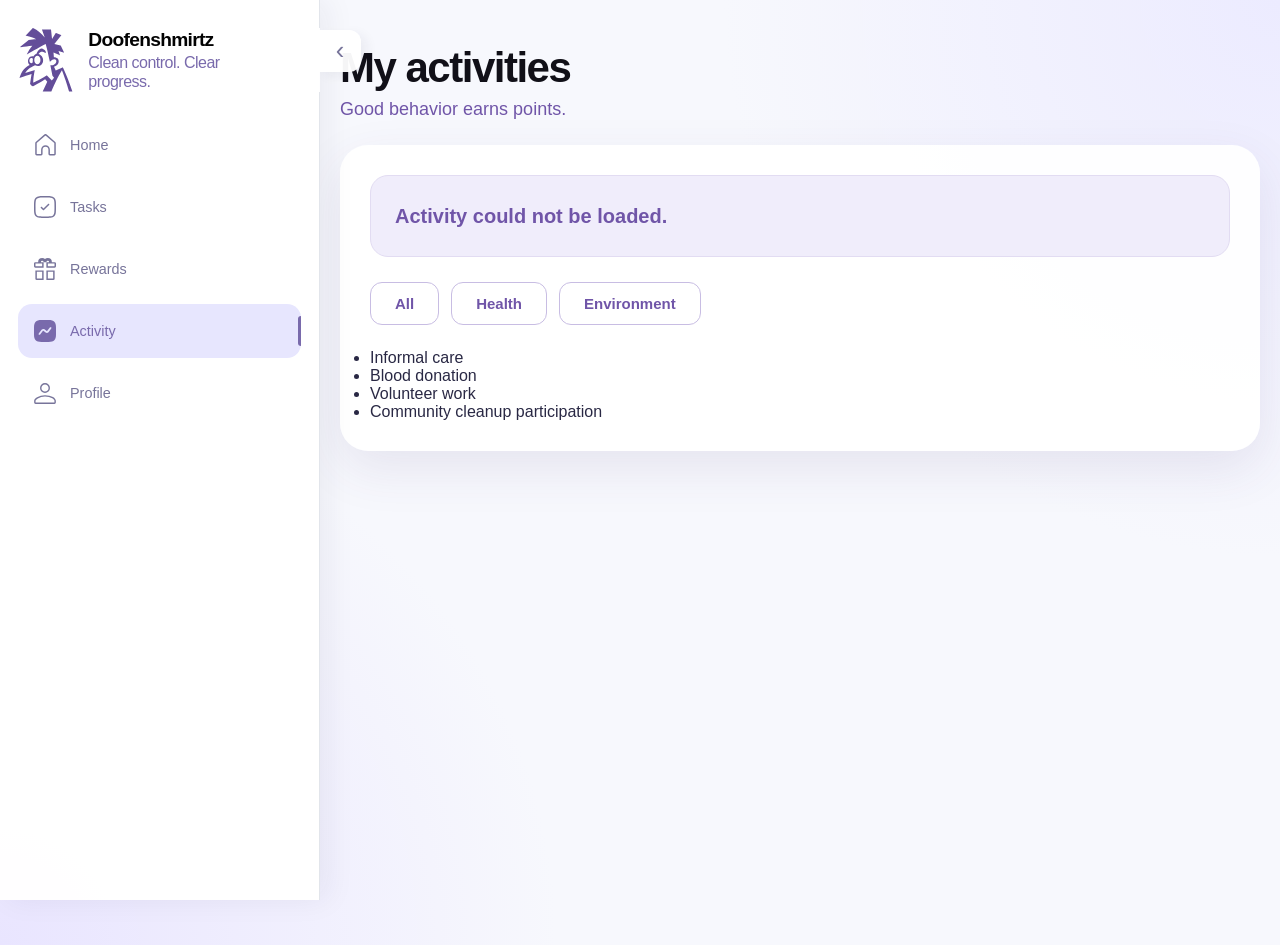
==== commit a6562d64: "Merge pull request #23 from toon-van-berkel/feat/task-lifecycle-integration Integrate task lifecycle" ====
--- a/frontend/activity.html
+++ b/frontend/activity.html
@@ -1,20 +1,86 @@
-<!doctype html>
+<!--
+    --- Team integration: Activity ---
+    Original feature author: Efe
+    Source branch: feat-activity
+    Original implementation preserved.
+    Integration by Toon van Berkel: connected Activity to the current application structure.
+-->
+<!DOCTYPE html>
 <html lang="en">
+
 <head>
     <meta charset="UTF-8">
-    <meta name="viewport" content="width=device-width, initial-scale=1">
+    <meta name="viewport" content="width=device-width, initial-scale=1.0">
     <title>Activity</title>
+    <link rel="stylesheet" href="./css/base/common.css">
+    <link rel="stylesheet" href="./css/base/colors.css">
+    <link rel="stylesheet" href="./css/base/font.css">
+    <link rel="stylesheet" href="./css/base/icon.css">
+    <link rel="stylesheet" href="./css/base/brand.css">
+    <link rel="stylesheet" href="./css/components/nav.css">
+    <link rel="stylesheet" href="css/activity.css">
 </head>
-<body>
-    <main>
-        <h1>Activity</h1>
-        <p>Activity UI placeholder.</p>
-        <!--
-        TODO [ACTIVITY]: Use activityApi.list() / GET /api/activity for the authenticated active user.
+
+<body class="is-loading">
+<div class="page-loader" role="status" aria-label="Page loading">
+    <img class="page-loader__logo" src="./assets/favicon.svg" alt="">
+</div>
+<a href="./index.html" class="brand">
+    <img class="brand-icon" src="./assets/favicon.svg" alt="">
+    <span class="brand__title-container">
+        <span class="brand__title-bold">Doofenshmirtz</span>
+        <span class="brand__title-description">Clean control. Clear progress.</span>
+    </span>
+</a>
+<header>
+    <h1>My activities</h1>
+    <p>Good behavior earns points.</p>
+</header>
+
+<main>
+    <section class="points">
+        <p>total earned points</p>
+    </section>
+
+    <section class="categories">
+        <button type="button" class="filter-btn">All</button>
+        <button type="button" class="filter-btn">Health</button>
+        <button type="button" class="filter-btn">Environment</button>
+    </section>
+
+    <section>
+        <ul>
+            <li>Informal care</li>
+            <li>Blood donation</li>
+            <li>Volunteer work</li>
+            <li>Community cleanup participation</li>
+        </ul>
+    </section>
+
+    <!--
+        Development specification preserved:
+        Activity is loaded from the authenticated user's point transaction ledger.
         Render loading, empty, and error states, the point transaction history, and calculated balance.
         Balance comes from SUM(point_transactions.amount), not a mutable frontend value.
-        -->
-    </main>
-    <script type="module" src="./js/pages/activity.js"></script>
+    -->
+</main>
+
+<footer>
+
+</footer>
+
+<nav>
+    <a href="./index.html"><span class="icon icon-home"></span>Home</a>
+    <a href="./tasks.html"><span class="icon icon-tasks"></span>Tasks</a>
+    <a href="./store.html"><span class="icon icon-present"></span>Rewards</a>
+    <a href="./activity.html" aria-current="page"><span class="icon icon-activity-bg current"></span>Activity</a>
+    <a href="./profile.html"><span class="icon icon-profile"></span>Profile</a>
+</nav>
+
+<script type="module" src="./js/components/loader.js"></script>
+<script type="module" src="./js/components/nav.js"></script>
+<script type="module" src="./js/pages/activity.js"></script>
+
 </body>
+
 </html>
--- a/frontend/css/base/common.css
+++ b/frontend/css/base/common.css
@@ -0,0 +1,63 @@
+* {
+    box-sizing: border-box;
+    padding: 0;
+    margin: 0;
+}
+
+body {
+    min-height: 100svh;
+    overflow-x: hidden;
+    overflow-y: auto;
+    background-color: var(--color-surface);
+    color: var(--color-text-primary);
+}
+
+body.is-loading {
+    overflow: hidden;
+}
+
+.page-loader {
+    position: fixed;
+    z-index: 1000;
+    inset: 0;
+    display: grid;
+    place-items: center;
+    background: var(--color-surface);
+    opacity: 1;
+    visibility: visible;
+    transition: opacity 420ms ease, visibility 420ms ease;
+}
+
+.page-loader__logo {
+    width: clamp(96px, 14vw, 150px);
+    height: auto;
+    animation: loaderPulse 1.25s ease-in-out infinite;
+}
+
+.page-loader.is-hidden {
+    opacity: 0;
+    visibility: hidden;
+    pointer-events: none;
+}
+
+@keyframes loaderPulse {
+    0%, 100% {
+        opacity: 0.58;
+        transform: scale(0.94);
+    }
+
+    50% {
+        opacity: 1;
+        transform: scale(1);
+    }
+}
+
+@media (prefers-reduced-motion: reduce) {
+    .page-loader__logo {
+        animation: none;
+    }
+
+    .page-loader {
+        transition-duration: 1ms;
+    }
+}
--- a/frontend/css/base/colors.css
+++ b/frontend/css/base/colors.css
@@ -0,0 +1,21 @@
+:root {
+    --sidebar-width: clamp(280px, 24vw, 400px);
+    --sidebar-collapsed-width: 76px;
+    --color-brand-primary: #796AAC;
+    --color-brand-dark: #634D99;
+    --color-brand-light: #E7E6FE;
+    --color-accent-mint: #82F5C6;
+    --color-text-primary: #030303;
+    --color-text-secondary: #50525B;
+    --color-text-muted: #77749A;
+    --color-text-purple: #272844;
+    --color-background: #F8FAFF;
+    --color-surface: #FFFFFF;
+    --color-border: #E2E5EB;
+    --color-border-purple: #B9B2D8;
+    --color-error: #9C0006;
+    --color-error-light: #FFC7CE;
+    --color-error-surface: #FFF4F5;
+    --color-disabled-background: #D9D6E6;
+    --color-disabled-text: #6C6590;
+}
--- a/frontend/css/base/font.css
+++ b/frontend/css/base/font.css
@@ -0,0 +1,17 @@
+@import url('https://fonts.googleapis.com/css2?family=Inter:opsz,wght@14..32,100..900&display=swap');
+
+:root {
+  --font-thin: 100;
+  --font-light: 300;
+  --font-regular: 400;
+  --font-medium: 500;
+  --font-semibold: 600;
+  --font-bold: 700;
+  --font-black: 900;
+}
+
+body {
+  font-family: "Inter", sans-serif;
+  font-optical-sizing: auto;
+  font-weight: var(--font-regular);
+}
--- a/frontend/css/base/icon.css
+++ b/frontend/css/base/icon.css
@@ -0,0 +1,126 @@
+.icon {
+    display: inline-block;
+    flex-shrink: 0;
+
+    background-color: currentColor;
+
+    mask-size: contain;
+    mask-position: center;
+    mask-repeat: no-repeat;
+
+    -webkit-mask-size: contain;
+    -webkit-mask-position: center;
+    -webkit-mask-repeat: no-repeat;
+}
+.icon-home {
+    mask-image: url('../../assets/icons/home.svg');
+    -webkit-mask-image: url('../../assets/icons/home.svg');
+}
+.icon-home-bg {
+    mask-image: url('../../assets/icons/home-bg.svg');
+    -webkit-mask-image: url('../../assets/icons/home-bg.svg');
+}
+
+.icon-tasks {
+    mask-image: url('../../assets/icons/tasks.svg');
+    -webkit-mask-image: url('../../assets/icons/tasks.svg');
+}
+
+.icon-tasks-bg {
+    mask-image: url('../../assets/icons/tasks-bg.svg');
+    -webkit-mask-image: url('../../assets/icons/tasks-bg.svg');
+}
+
+.icon-present {
+    mask-image: url('../../assets/icons/present.svg');
+    -webkit-mask-image: url('../../assets/icons/present.svg');
+}
+
+.icon-present-bg {
+    mask-image: url('../../assets/icons/present-bg.svg');
+    -webkit-mask-image: url('../../assets/icons/present-bg.svg');
+}
+
+.icon-activity {
+    mask-image: url('../../assets/icons/activity.svg');
+    -webkit-mask-image: url('../../assets/icons/activity.svg');
+}
+
+.icon-activity-bg {
+    mask-image: url('../../assets/icons/activity-bg.svg');
+    -webkit-mask-image: url('../../assets/icons/activity-bg.svg');
+}
+
+.icon-profile-thick {
+    mask-image: url('../../assets/icons/profile-thick.svg');
+    -webkit-mask-image: url('../../assets/icons/profile-thick.svg');
+}
+
+.icon-profile {
+    mask-image: url('../../assets/icons/profile.svg');
+    -webkit-mask-image: url('../../assets/icons/profile.svg');
+}
+
+.icon-profile-bg {
+    mask-image: url('../../assets/icons/profile-bg.svg');
+    -webkit-mask-image: url('../../assets/icons/profile-bg.svg');
+}
+
+.icon-mail {
+    mask-image: url('../../assets/icons/mail.svg');
+    -webkit-mask-image: url('../../assets/icons/mail.svg');
+}
+
+.icon-eye-hidden {
+    mask-image: url('../../assets/icons/eye-hidden.svg');
+    -webkit-mask-image: url('../../assets/icons/eye-hidden.svg');
+}
+
+.icon-eye-show {
+    mask-image: url('../../assets/icons/eye-show.svg');
+    -webkit-mask-image: url('../../assets/icons/eye-show.svg');
+}
+
+.icon-google {
+    width: 22px;
+    height: 22px;
+    background-color: transparent;
+    background-image: url('../../assets/logos/google.svg');
+    background-position: center;
+    background-repeat: no-repeat;
+    background-size: contain;
+    mask-image: none;
+    -webkit-mask-image: none;
+}
+
+.icon-microsoft {
+    width: 22px;
+    height: 22px;
+    background-color: transparent;
+    background-image: url('../../assets/logos/microsoft.svg');
+    background-position: center;
+    background-repeat: no-repeat;
+    background-size: contain;
+    mask-image: none;
+    -webkit-mask-image: none;
+}
+
+.icon-exclamation {
+    mask-image: url('../../assets/icons/exclamation.svg');
+    -webkit-mask-image: url('../../assets/icons/exclamation.svg');
+}
+
+.icon-check {
+    mask-image: url('../../assets/icons/check.svg');
+    -webkit-mask-image: url('../../assets/icons/check.svg');
+}
+
+.icon-time {
+    mask-image: url('../../assets/icons/time.svg');
+    -webkit-mask-image: url('../../assets/icons/time.svg');
+}
+
+.icon-link-break {
+    mask-image: url('../../assets/icons/link-break.svg');
+    -webkit-mask-image: url('../../assets/icons/link-break.svg');
+}
--- a/frontend/css/base/brand.css
+++ b/frontend/css/base/brand.css
@@ -0,0 +1,42 @@
+.brand {
+    width: 100%;
+    padding-bottom: 5px;
+
+    align-items: center;
+    justify-content: center;
+    display: flex;
+    gap: 14px;
+
+    text-decoration: none;
+    color: var(--color-text-primary);
+}
+
+.brand-icon {
+    width: 64px;
+    height: 64px;
+}
+
+.brand__title-container {
+    margin: 0;
+
+    display: flex;
+    flex-direction: column;
+
+    line-height: 1.15;
+}
+
+.brand__title-bold {
+    font-size: 1.2rem;
+    font-weight: var(--font-bold);
+    letter-spacing: -0.7px;
+}
+
+.brand__title-description {
+    margin-top: 3px;
+
+    font-size: 1rem;
+    font-weight: var(--font-regular);
+    letter-spacing: -0.5px;
+
+    color: var(--color-brand-primary);
+}
--- a/frontend/css/components/nav.css
+++ b/frontend/css/components/nav.css
@@ -0,0 +1,259 @@
+nav {
+    width: 100%;
+    height: 78px;
+    padding: 
+        8px 
+        max(10px, env(safe-area-inset-right)) 
+        max(8px, env(safe-area-inset-bottom)) 
+        max(10px, env(safe-area-inset-left));
+    position: fixed;
+    z-index: 100;
+    left: 0;
+    bottom: 0;
+    display: flex;
+    align-items: center;
+    justify-content: space-around;
+    border-top: 1px solid var(--color-border);
+    background-color: rgba(255, 255, 255, 0.96);
+    box-shadow: 0 -8px 24px rgba(39, 40, 68, 0.06);
+    backdrop-filter: blur(14px);
+    z-index: 3;
+}
+nav > a {
+    position: relative;
+    min-width: 58px;
+    min-height: 58px;
+    padding: 8px 10px;
+    display: flex;
+    flex: 1;
+    flex-direction: column;
+    align-items: center;
+    justify-content: center;
+    gap: 5px;
+    text-decoration: none;
+    font-size: 0.7rem;
+    font-weight: var(--font-medium);
+    color: var(--color-text-muted);
+    border-radius: 14px;
+    transition: color 180ms ease, background-color 180ms ease, transform 180ms ease;
+}
+nav > a > .icon {
+    width: 26px;
+    height: 26px;
+    background-color: currentColor;
+    transition: transform 180ms ease;
+}
+
+nav > a:hover {
+    color: var(--color-brand-dark);
+    background-color: var(--color-brand-light);
+    transform: translateY(-2px);
+}
+
+nav > a:hover > .icon {
+    transform: scale(1.08);
+}
+
+nav > a:has(> .current) {
+    color: var(--color-brand-primary);
+    background-color: var(--color-brand-light);
+}
+
+nav > a:has(> .current)::after {
+    content: '';
+    position: absolute;
+    background-color: var(--color-brand-primary);
+}
+
+.sidebar-toggle {
+    display: none;
+}
+
+@media (min-width: 900px) {
+    body:not(.auth-page),
+    body.auth-page {
+        padding-left: var(--sidebar-width);
+        transition: padding-left 240ms cubic-bezier(0.22, 1, 0.36, 1);
+    }
+
+    body:not(.auth-page) > .brand,
+    body.auth-page > .auth-card > .brand {
+        position: fixed;
+        z-index: 13;
+        top: 28px;
+        left: 0;
+        width: var(--sidebar-width);
+        background-color: rgba(255, 255, 255, 0.96);
+        padding: 0 58px 0 18px;
+        justify-content: flex-start;
+    }
+
+    nav {
+        top: 0;
+        bottom: auto;
+        left: 0;
+        width: var(--sidebar-width);
+        height: 100svh;
+        padding: 118px 18px 24px;
+        flex-direction: column;
+        justify-content: flex-start;
+        align-items: stretch;
+        gap: 8px;
+        border-top: 0;
+        border-right: 1px solid var(--color-border);
+        background: rgba(255, 255, 255, 0.96);
+        backdrop-filter: none;
+        box-shadow: 8px 0 28px rgba(39, 40, 68, 0.06);
+        z-index: 12;
+        transition: width 240ms cubic-bezier(0.22, 1, 0.36, 1);
+    }
+
+    nav > a {
+        flex: 0 0 auto;
+        min-width: 0;
+        min-height: 54px;
+        padding: 12px 16px;
+        flex-direction: row;
+        justify-content: flex-start;
+        gap: 14px;
+        font-size: 0.9rem;
+        border-radius: 14px;
+    }
+
+    nav > a > .icon {
+        width: 22px;
+        height: 22px;
+    }
+
+    nav > a:has(> .current)::after {
+        top: 12px;
+        right: 0;
+        bottom: 12px;
+        width: 3px;
+        border-radius: 3px 0 0 3px;
+    }
+
+    body.sidebar-collapsed nav {
+        width: var(--sidebar-width);
+        padding-right: 10px;
+        padding-left: 10px;
+    }
+
+    body.sidebar-collapsed nav > a {
+        justify-content: center;
+        padding-right: 10px;
+        padding-left: 10px;
+    }
+
+    body.sidebar-collapsed nav > a {
+        font-size: 0;
+    }
+
+    .sidebar-toggle,
+    .sidebar-resize {
+        position: absolute;
+        border: 0;
+        background: transparent;
+    }
+
+    .sidebar-toggle {
+        display: inline-flex;
+        align-items: center;
+        justify-content: center;
+        top: 30px;
+        left: 100%;
+        width: 42px;
+        height: 42px;
+        border: 0;
+        border-radius: 0 12px 12px 0;
+        color: var(--color-text-muted);
+        cursor: pointer;
+        font-size: 1.6rem;
+        line-height: 1;
+        z-index: 2;
+        background-color: rgba(255, 255, 255, 0.96);
+        box-shadow: 6px 4px 12px rgba(39, 40, 68, 0.06);
+        transform: none;
+        transition: color 180ms ease, background-color 180ms ease;
+    }
+
+    .sidebar-toggle span {
+        display: inline-block;
+        transition: transform 240ms cubic-bezier(0.22, 1, 0.36, 1);
+    }
+
+    .sidebar-toggle:hover,
+    .sidebar-toggle:focus-visible {
+        background-color: var(--color-brand-light);
+        color: var(--color-brand-dark);
+        outline: none;
+    }
+
+    .sidebar-resize {
+        top: 0;
+        right: -5px;
+        width: 10px;
+        height: 100%;
+        cursor: ew-resize;
+        touch-action: none;
+    }
+
+    .sidebar-resize::after {
+        content: '';
+        position: absolute;
+        top: 50%;
+        left: 3px;
+        width: 3px;
+        height: 42px;
+        border-radius: 4px;
+        background: var(--color-border-purple);
+        opacity: 0;
+        transform: translateY(-50%);
+        transition: opacity 180ms ease;
+    }
+
+    .sidebar-resize:hover::after,
+    .sidebar-resizing .sidebar-resize::after {
+        opacity: 1;
+    }
+
+    body.sidebar-resizing,
+    body.sidebar-resizing * {
+        cursor: ew-resize !important;
+        user-select: none !important;
+    }
+
+    body.sidebar-collapsed .sidebar-toggle {
+        left: 100%;
+    }
+
+    body.sidebar-collapsed .sidebar-toggle span {
+        transform: rotate(180deg);
+    }
+
+    body.sidebar-collapsed .sidebar-resize {
+        display: none;
+    }
+
+    body.sidebar-collapsed .brand__title-container {
+        display: none;
+    }
+
+    body.sidebar-collapsed .brand-icon {
+        width: 48px;
+        height: 48px;
+    }
+
+    body.sidebar-collapsed > .brand,
+    body.auth-page.sidebar-collapsed > .auth-card > .brand {
+        width: var(--sidebar-width);
+        padding-right: 10px;
+        padding-left: 10px;
+    }
+
+    body:not(.sidebar-collapsed) > .brand .brand__title-container,
+    body.auth-page:not(.sidebar-collapsed) > .auth-card > .brand .brand__title-container {
+        min-width: 0;
+        overflow-wrap: anywhere;
+    }
+}
--- a/frontend/css/activity.css
+++ b/frontend/css/activity.css
@@ -0,0 +1,219 @@
+/*
+ * Activity feature styling
+ * Original feature author: Efe
+ * Source branch: feat-activity
+ * Integrated into current application by Toon van Berkel
+ */
+
+* {
+    box-sizing: border-box;
+    margin: 0;
+    padding: 0;
+}
+
+:root {
+    --purple: #7055a8;
+    --purple-light: #f0edfb;
+    --purple-border: #c8bde3;
+    --text: #292844;
+    --muted: #77749a;
+    --background: #f7f8fd;
+    --white: #ffffff;
+}
+
+body {
+    min-height: 100vh;
+    font-family: Arial, Helvetica, sans-serif;
+    color: var(--text);
+    background: radial-gradient(circle at 0% 100%, #e9e5ff 0, transparent 35%),
+    radial-gradient(circle at 100% 0%, #ecebff 0, transparent 35%),
+    var(--background);
+}
+
+/* Header */
+
+header {
+    width: min(1100px, calc(100% - 40px));
+    margin: 45px auto 25px;
+}
+
+header h1 {
+    font-size: 42px;
+    line-height: 1.1;
+    font-weight: 800;
+    color: #111018;
+    letter-spacing: -1.5px;
+}
+
+header p {
+    margin-top: 8px;
+    color: var(--purple);
+    font-size: 18px;
+    font-weight: 500;
+}
+
+/* Main card */
+
+main {
+    width: min(1100px, calc(100% - 40px));
+    margin: 0 auto 50px;
+    background: rgba(255, 255, 255, 0.96);
+    border-radius: 28px;
+    padding: 30px;
+    box-shadow: 0 18px 50px rgba(74, 58, 120, 0.10);
+}
+
+/* Points */
+
+.points {
+    display: flex;
+    align-items: center;
+    min-height: 82px;
+    padding: 0 24px;
+    margin-bottom: 25px;
+    border-radius: 18px;
+    background: var(--purple-light);
+    border: 1px solid #e2dcf2;
+}
+
+.points p {
+    color: var(--purple);
+    font-size: 20px;
+    font-weight: 700;
+}
+
+/* Category buttons */
+
+.categories {
+    display: flex;
+    gap: 12px;
+    margin-bottom: 24px;
+    flex-wrap: wrap;
+}
+
+.filter-btn {
+    appearance: none;
+    border: 1.5px solid var(--purple-border);
+    background: var(--white);
+    color: var(--purple);
+    padding: 12px 24px;
+    border-radius: 12px;
+    font-size: 15px;
+    font-weight: 700;
+    cursor: pointer;
+    transition: 0.2s ease;
+}
+
+.filter-btn:hover {
+    background: var(--purple-light);
+    transform: translateY(-1px);
+}
+
+.filter-btn.active {
+    background: var(--purple);
+    border-color: var(--purple);
+    color: white;
+    box-shadow: 0 5px 14px rgba(112, 85, 168, 0.22);
+}
+
+/* Table */
+
+table {
+    width: 100%;
+    border-collapse: separate;
+    border-spacing: 0;
+    overflow: hidden;
+    border: 1px solid #e5e1ef;
+    border-radius: 18px;
+    background: white;
+}
+
+thead th {
+    padding: 18px 20px;
+    text-align: left;
+    background: #f4f1fb;
+    color: var(--purple);
+    font-size: 14px;
+    text-transform: uppercase;
+    letter-spacing: 0.5px;
+}
+
+tbody td {
+    padding: 18px 20px;
+    border-top: 1px solid #eeeaf5;
+    font-size: 16px;
+}
+
+tbody tr {
+    transition: background 0.2s ease;
+}
+
+tbody tr:hover {
+    background: #faf8ff;
+}
+
+tbody td:first-child {
+    width: 80px;
+    color: var(--muted);
+    font-weight: 600;
+}
+
+tbody td:last-child {
+    color: var(--purple);
+    font-weight: 800;
+}
+
+/* Rounded table corners */
+
+thead th:first-child {
+    border-top-left-radius: 18px;
+}
+
+thead th:last-child {
+    border-top-right-radius: 18px;
+}
+
+/* Responsive */
+
+@media (max-width: 700px) {
+    header {
+        margin-top: 25px;
+    }
+
+    header h1 {
+        font-size: 32px;
+    }
+
+    main {
+        width: calc(100% - 24px);
+        padding: 18px;
+        border-radius: 22px;
+    }
+
+    .points {
+        padding: 18px;
+    }
+
+    .points p {
+        font-size: 17px;
+    }
+
+    .categories {
+        gap: 8px;
+    }
+
+    .filter-btn {
+        padding: 10px 16px;
+    }
+
+    table {
+        display: block;
+        overflow-x: auto;
+        white-space: nowrap;
+    }
+
+    thead th,
+    tbody td {
+        padding: 14px 16px;
+    }
+}
